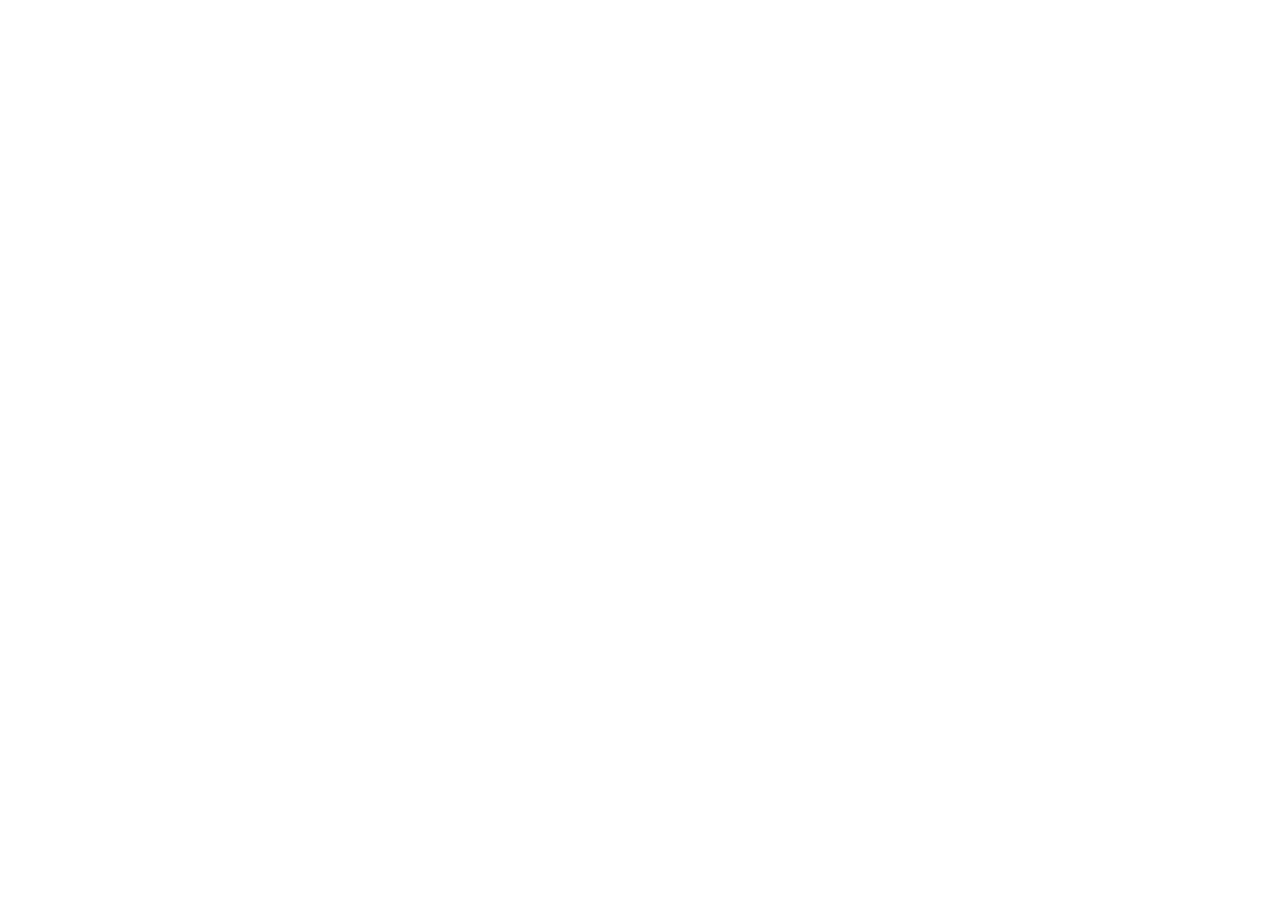
==== index.html @ f1d85b9e "Initla HTML file created with comments to guide project" ====
<!DOCTYPE html>
<html>
<head>
  <title>Page Title</title>
  <meta charset="UTF-8"/>
</head>
<body>
  <script>

    //https://www.theodinproject.com/courses/web-development-101/lessons/rock-paper-scissors?ref=lnav

    //Your game is going to play against the computer, so begin with a function
    //called computerPlay that will randomly return either ‘Rock’, ‘Paper’ or 
    //‘Scissors’. We’ll use this function in the game to make the computer’s play.

    //Write a function that plays a single round of Rock Paper Scissors. The
    //function should take two parameters - the playerSelection and
    //computerSelection - and then return a string that declares the winner of
    //the round like so: "You Lose! Paper beats Rock"

    //Describe
    //Plan
    //Decompose

    //Description

  </script>
</body>
</html>
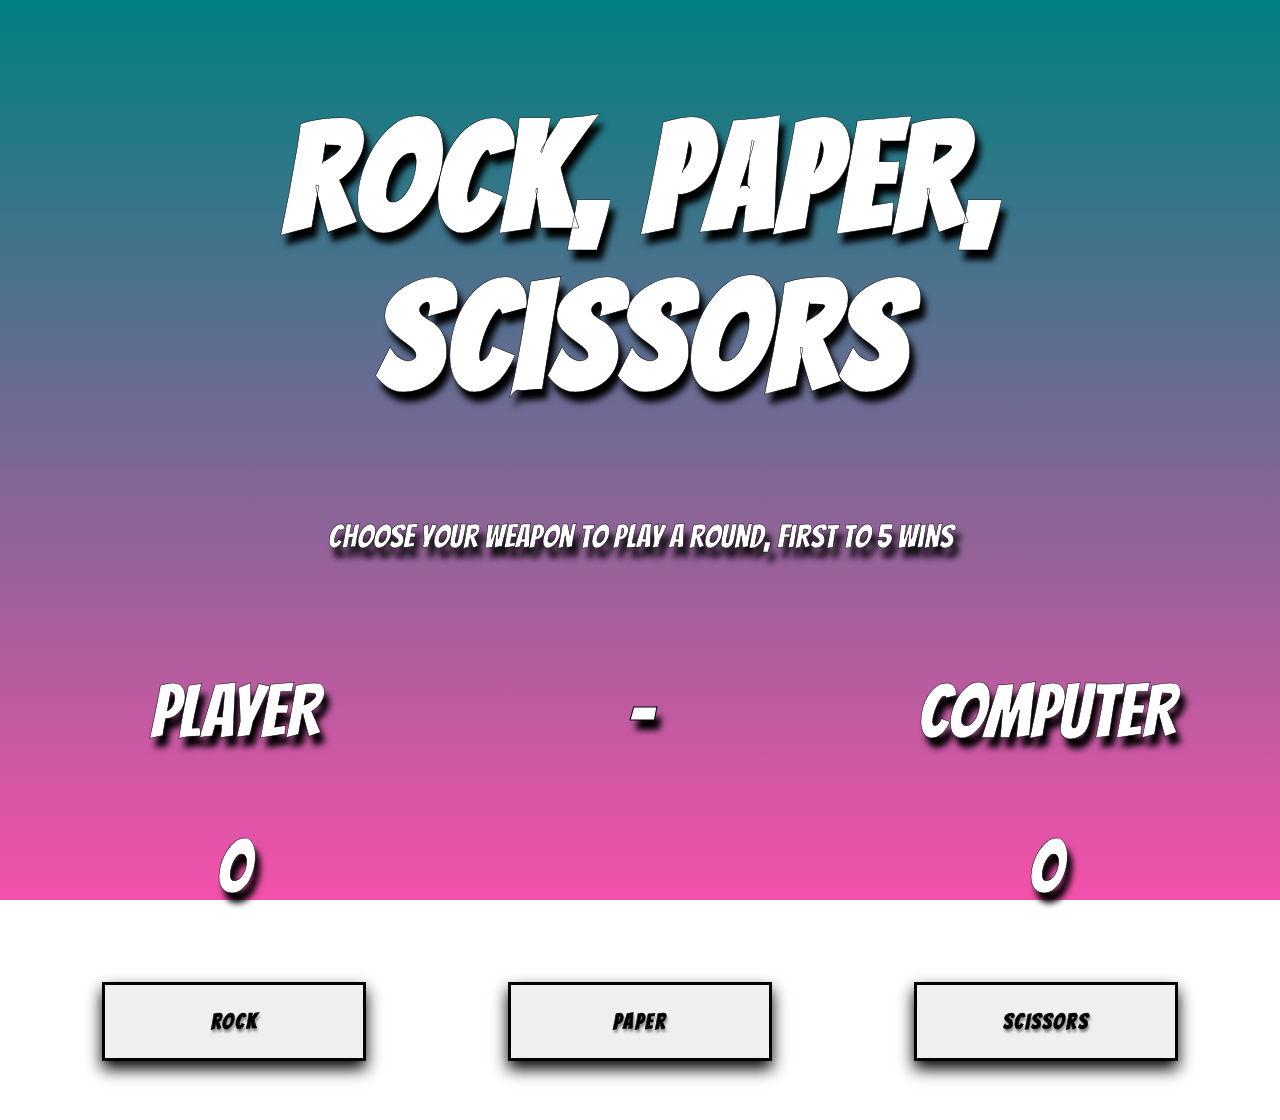
==== commit 42bc76d5: "all functions added and game functions as expected, still room for improvement in round reporting an" ====
--- a/index.html
+++ b/index.html
@@ -1,28 +1,160 @@
 <!DOCTYPE html>
 <html>
 <head>
-  <title>Page Title</title>
+  <title>Rock, Paper, Scissors by Graeme Hedges</title>
   <meta charset="UTF-8"/>
+  <link rel="stylesheet" href="style.css">
+  <link href="https://fonts.googleapis.com/css2?family=Bangers&display=swap" rel="stylesheet"> 
+
 </head>
 <body>
+    <div class="title">
+        <h1>Rock, Paper, Scissors</h1>
+    </div>
+    <div>
+        <p id="lastRound">Choose your weapon to play a round, First to 5 wins</p>
+    </div>
+    <div class="scoreContainer">
+        <div id="playerScore">
+            <p id="playerName">PLAYER</p>
+            <p id="playerTotal">0</P>
+        </div>
+        <div class="break">
+            <p>-</p>
+        </div>
+        <div id="computerScore">
+            <p>COMPUTER</p>
+            <p id="computerTotal">0</p>
+        </div>
+            <div>
+            <button id="rock">ROCK</button>
+            </div>
+            <div>
+            <button id="paper">PAPER</button>
+            </div>
+            <div>
+            <button id="scissors">SCISSORS</button>
+            </div>
+        </div>
+
   <script>
 
-    //https://www.theodinproject.com/courses/web-development-101/lessons/rock-paper-scissors?ref=lnav
+    // variables to hold player score
+    let playerScore = 0;
+    let computerScore = 0;
 
-    //Your game is going to play against the computer, so begin with a function
-    //called computerPlay that will randomly return either ‘Rock’, ‘Paper’ or 
-    //‘Scissors’. We’ll use this function in the game to make the computer’s play.
+    // function that randomly generates a selection for the computer
+    function computerPlay(){
+        let choice = ["rock" , "paper" , "scissors"];
+        return choice[Math.floor(Math.random() * choice.length)]
+    }
 
-    //Write a function that plays a single round of Rock Paper Scissors. The
-    //function should take two parameters - the playerSelection and
-    //computerSelection - and then return a string that declares the winner of
-    //the round like so: "You Lose! Paper beats Rock"
+    // chooses rock, players a round and adjusts the score
+    const rock = document.querySelector('#rock');
+    rock.addEventListener('click', function () {
+        let a = "rock";
+        let b = computerPlay();
+        let c = playRound(a,b);
+        game(c);
+    });
 
-    //Describe
-    //Plan
-    //Decompose
+    // chooses paper, plays a round and adjusts the score
+    const paper = document.querySelector('#paper');
+    paper.addEventListener('click', function () {
+        let a = "paper";
+        let b = computerPlay();
+        let c = playRound(a,b);
+        game(c);
+    });
 
-    //Description
+    //variable for calling the lastRound text, player and computerScore
+    const lastRound = document.querySelector('#lastRound');
+    const playerScoreConst = document.getElementById("playerTotal")
+    const computerScoreConst = document.getElementById("computerTotal")
+
+    // chooses scissors, plays a round and adjusts the score
+    const scissors = document.querySelector('#scissors');
+    scissors.addEventListener('click', function () {
+        let a = "scissors";
+        let b = computerPlay();
+        let c = playRound(a,b);
+        game(c);
+    });
+
+    // updates the running totals and changes the relevant elements as the scores change
+    function game(result) {
+        if (result === 1) {
+                playerScore += 1;
+                lastRound.textContent ="Great! You won that round!";
+                textPop();
+                finalResult()
+                } else if (result === 2){
+                computerScore += 1;
+                lastRound.textContent ="Sorry, you lost that round.";
+                textPop();
+                finalResult()
+            } else {
+                lastRound.textContent ="Tie! Go again!";
+                textPop();
+            }
+            playerScoreConst.textContent =`${[playerScore]}`;
+            computerScoreConst.textContent =`${[computerScore]}`;           
+    }
+
+    // logic for determining who won an individual round
+    function playRound(playerSelection,computerSelection) {
+        if (playerSelection === computerSelection) {
+            console.log("0");
+            return 0;
+        } else if ((playerSelection === "rock" && computerSelection === "scissors") ||
+                   (playerSelection === "paper" && computerSelection === "rock") ||
+                   (playerSelection === "scissors" && computerSelection === "paper")) {
+                    console.log("1");   
+                    return 1;
+                   } else {
+                       console.log("2");
+                        return 2;
+                   }
+    }
+
+    // keeps track of scores to determine an overall winner
+    // this should change lastRound to read the overall result
+    // calls the reset function to effectively end the game
+    function finalResult(){
+        if (playerScore === 5){
+            lastRound.textContent = "Congratulations, you win!";
+            textPop();
+            resetGame(); 
+        } else if (computerScore === 5){
+            lastRound.textContent = "Sorry, you lose";
+            textPop();
+            resetGame(); 
+        }
+
+    }
+
+    // reset function that removes rock and scissors buttons
+    // changes the last round and score text to zero and ...
+    // changes paper to a reset button and reloads the page
+    function resetGame() {
+        rock.style.display = "none";
+        scissors.style.display = "none";
+        paper.textContent = "Reset";
+        paper.addEventListener('click', function () {
+                lastRound.textContent = "...";
+                playerScoreConst.textContent = "0";
+                computerScoreConst.textContent = "0";
+                location.reload();
+            });
+    }
+
+    // function that adds and then removes the text 'pop' class for a round result
+    function textPop() {
+        lastRound.classList.add("textPop");
+        setTimeout(function() {
+            lastRound.classList.remove("textPop");
+        }, 501);
+    }
 
   </script>
 </body>
--- a/style.css
+++ b/style.css
@@ -0,0 +1,161 @@
+html{
+    background: linear-gradient(to top, rgba(238, 4, 133, 0.699), rgb(0, 128, 128)) fixed;
+    font-size: 30px;
+    box-sizing: border-box;
+}
+
+body,html{
+    margin: 0px;
+    padding: 0px;
+    font-family: sans-serif;
+    overflow-x: hidden;
+    overflow-y: hidden;
+}
+
+h1 {
+    color: white;
+    font-family: Bangers, cursive;
+    -webkit-text-stroke: 0.5px black;
+    font-size: 150px;
+    align-content: center;
+    text-shadow: 5px 10px .2rem #000000;
+    text-align: center;
+    letter-spacing: 5px;
+    }
+
+.title {
+    grid-template-columns: auto auto;
+    justify-self: center;
+}
+
+.scoreContainer {
+    display: grid;
+    grid-template-columns: 2fr 1fr 2fr;
+    grid-template-rows: 3fr 1fr;
+    padding: 10px;
+    justify-items: center;
+    justify-content: center;
+    grid-gap: 0px 50px;
+    
+}
+
+#lastRound {
+        color: white;
+        -webkit-text-stroke: 0.5px black;
+        font-family: Bangers, cursive;
+        font-size: 32.5px;
+        text-shadow: 5px 10px .2rem #000000;
+        text-align: center;
+    }
+
+#computerScore {
+    color: white;
+    -webkit-text-stroke: 0.5px black;
+    font-family: Bangers, cursive;
+    font-size: 75px;
+    text-shadow: 5px 10px .2rem #000000;
+    text-align: center;
+}
+
+#playerScore {
+    color: white;
+    -webkit-text-stroke: 0.5px black;
+    font-family: Bangers, cursive;
+    font-size: 75px;
+    text-shadow: 5px 10px .2rem #000000;
+    text-align: center;
+}
+
+.break {
+    color: white;
+    font-family: Bangers, cursive;
+    font-size: 75px;
+    text-shadow: 5px 10px .2rem #000000;
+    text-align: center;
+    -webkit-text-stroke: 1px black;
+}
+
+#rock{
+    padding: 25px;
+    border: 3px solid;
+    border-radius: 0;
+    width: 12em;
+    text-shadow: 1px 3px .1rem #00000080;
+    font-size: 22px;
+    font-family: Bangers, cursive;
+    -webkit-text-stroke: 0.5px black;
+    letter-spacing: 2px;
+    box-shadow: 0px 8px .5rem #000000;
+    transition: all 0.3s ease 0s;
+}
+
+#paper{
+    padding: 25px;
+    border: 3px solid;
+    border-radius: 0;
+    width: 12em;
+    text-shadow: 1px 3px .1rem #00000080;
+    font-size: 22px;
+    font-family: Bangers, cursive;
+    -webkit-text-stroke: 0.5px black;
+    letter-spacing: 2px;
+    box-shadow: 0px 8px .5rem #000000;
+    transition: all 0.3s ease 0s;
+}
+
+#scissors{
+    padding: 25px;
+    border: 3px solid #000000;
+    border-radius: 0;
+    width: 12em;
+    text-shadow: 1px 3px .1rem #00000080;
+    font-size:22px;
+    font-family: Bangers, cursive;
+    -webkit-text-stroke: 0.5px black;
+    letter-spacing: 2px;
+    box-shadow: 0px 8px .5rem #000000;
+    transition: all 0.2s ease 0s;
+}
+
+#rock:hover{
+    color: white;
+    border: 3px solid #000000;
+    background-color: rgb(0, 128, 128);
+    transform: translateY(-5px);
+}
+
+#paper:hover{
+    color: white;
+    border: 3px solid #000000;
+    background-color: rgb(0, 128, 128);
+    transform: translateY(-5px);
+}
+
+#scissors:hover{
+    color: white;
+    border: 3px solid #000000;
+    background-color: rgb(0, 128, 128);
+    transform: translateY(-5px);
+}
+
+#rock:active{
+    transform: scale(1.3);
+}
+
+#paper:active{
+    transform: scale(1.3);
+}
+
+#scissors:active{
+    transform: scale(1.3);
+}
+
+.textPop{
+    animation: textAnimation 0.5s linear;     
+}
+
+@keyframes textAnimation {
+    0% { transform: scale(1); }
+    50% {transform: scale(1.1); }
+    100% {transform: scale(1); }
+  }
